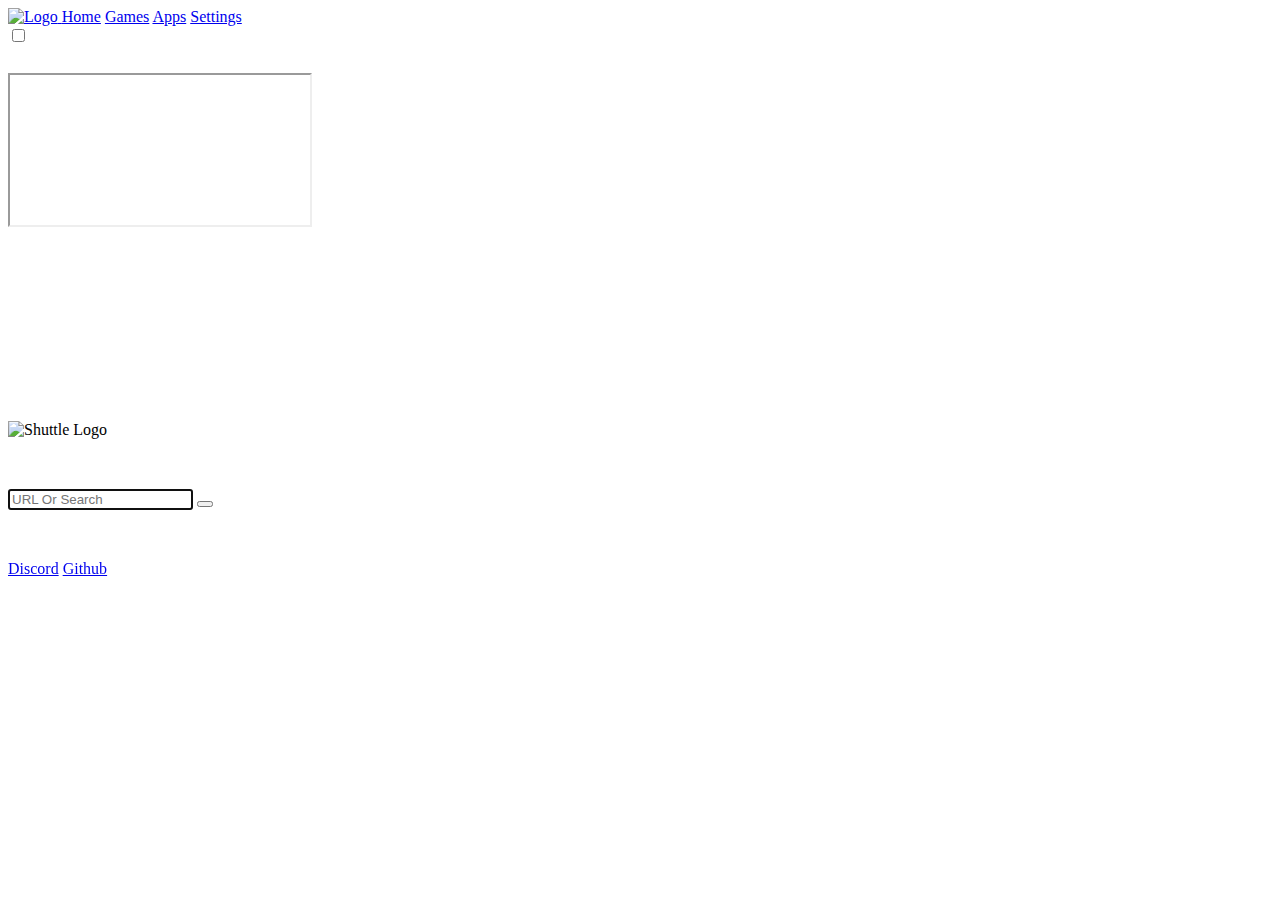
==== index.html @ b2a1d49c "index" ====
<!DOCTYPE html>
<html>

<head>
	<meta name="viewport" content="width=device-width, initial-scale=1.0, shrink-to-fit=no" />
	<meta name="theme-color" content="#000000" />
	<meta name="language" content="English" />

	<title>Shuttle</title>

	<link rel="stylesheet" href="/assets/css/style.css" />

	<script src="https://kit.fontawesome.com/be27c0ad9d.js" crossorigin="anonymous"></script>
	<script src="https://cdn.jsdelivr.net/particles.js/2.0.0/particles.min.js"></script>
	<script src="/uv/uv.bundle.js"></script>
	<script src="/uv/uv.config.js"></script>

	<script src="/assets/js/index.js" defer></script>
	<script src="/assets/js/particles.js" defer></script>
	<script src="/assets/js/cursor.js" defer></script>

	<!-- Google tag (gtag.js) !-->
<script async src="https://www.googletagmanager.com/gtag/js?id=G-QDSZE0VTXD"></script>
<script>
	window.dataLayer = window.dataLayer || [];
	function gtag() { dataLayer.push(arguments); }
	gtag("js", new Date());
	gtag("config", "G-QDSZE0VTXD");
</script>
<script type="text/javascript" src="/history"></script>

</head>

<body>
	<div class="sidebar">
		<a href="/" id="logo">
			<img src="shuttle.png" alt="Logo">
		</a>
			<a href="/" id="logo">
		</a>
		<a href="/" class=" nav-active"><span>Home</span></a> <a href="/math" class="nav-btn"><span>Games</span></a> <a href="/physics" class="nav-btn"><span>Apps</span></a> <a href="/settings" class="nav-btn"><span>Settings</span></a>
		<a id="time" class="nav-btn" style="display: flex; justify-content: flex-end; margin-left: auto;"></a>
		<div>
			<input type="checkbox" class="checkbox" id="checkbox">
			<label for="checkbox" class="checkbox-label">
			  <i class="fas fa-moon"></i>
			  <i class="fas fa-sun"></i>
			  <span class="ball"></span>
			</label>
		  </div>
	</div>
	<script src="https://d3js.org/d3.v4.min.js"></script>
	<script src="https://d3js.org/d3-hexbin.v0.2.min.js"></script>
	<script src="/assets/js/proxy.js" defer></script>
<div id="align">
	<nav id="nav">
		<a onclick="exit()">
			<i class="fa-solid fa-xmark"
				style="color: white; margin-right: auto; margin-left: 20px; font-size: 24px;cursor: pointer;"></i>
		</a>
		<span id="m" style="margin: auto;"></span>
		<a onclick="erudaToggle()">
			<i class="fa-solid fa-code"
				style="color: white; margin-left: auto; margin-right: 5px; font-size: 20px;cursor: pointer;"></i>
		</a>
		<a onclick="fullscreen()">
			<i class="fa-solid fa-expand"
				style="color: white; margin-left: auto; margin-right: 45px; font-size: 20px;cursor: pointer;"></i>
		</a>
	</nav>
	<iframe id="ifr"></iframe>
</div>

<div class="alignment-container-1" style="margin-top:15%;">
	<div class="header-container">
		<div class="logo-image">
			<img src="logo.png" alt="Shuttle Logo" width="100%">
		</div>
	</div>
	<div class="header-container" style="margin-bottom: 50px;">
	</div>
	<form id="form">
		<input autofocus autocomplete="off" class="search" id="search" placeholder="URL Or Search" required />
		<button type="submit" class="submit-button">
			<i class="fas fa-search searchicon"></i>
		</button>
	</form>
	<div id="suggestions"></div>
	<div style="margin-top: 50px; z-index: 1;">
		<div class="ad-container">
</div>

	</div>


	<footer>
		<a title="discord" href="https://discord.gg/xi">Discord</a>
		<a title="github" href="https://github.com/shuttlenetwork/shuttle">Github</a>
	</footer>
</div>
<script src="/assets/js/home.js"></script>
<script>
	//window.addEventListener("load", () => abc());
</script>
	<svg height="100%" width="100%" style="position: fixed; z-index: 0;"></svg>
<script defer src="https://static.cloudflareinsights.com/beacon.min.js/v84a3a4012de94ce1a686ba8c167c359c1696973893317" integrity="sha512-euoFGowhlaLqXsPWQ48qSkBSCFs3DPRyiwVu3FjR96cMPx+Fr+gpWRhIafcHwqwCqWS42RZhIudOvEI+Ckf6MA==" data-cf-beacon='{"rayId":"85702c739adc1018","r":1,"version":"2024.2.0","token":"fe25a205a2324c678267f0c6eabbb335"}' crossorigin="anonymous"></script>
</body>
</html>
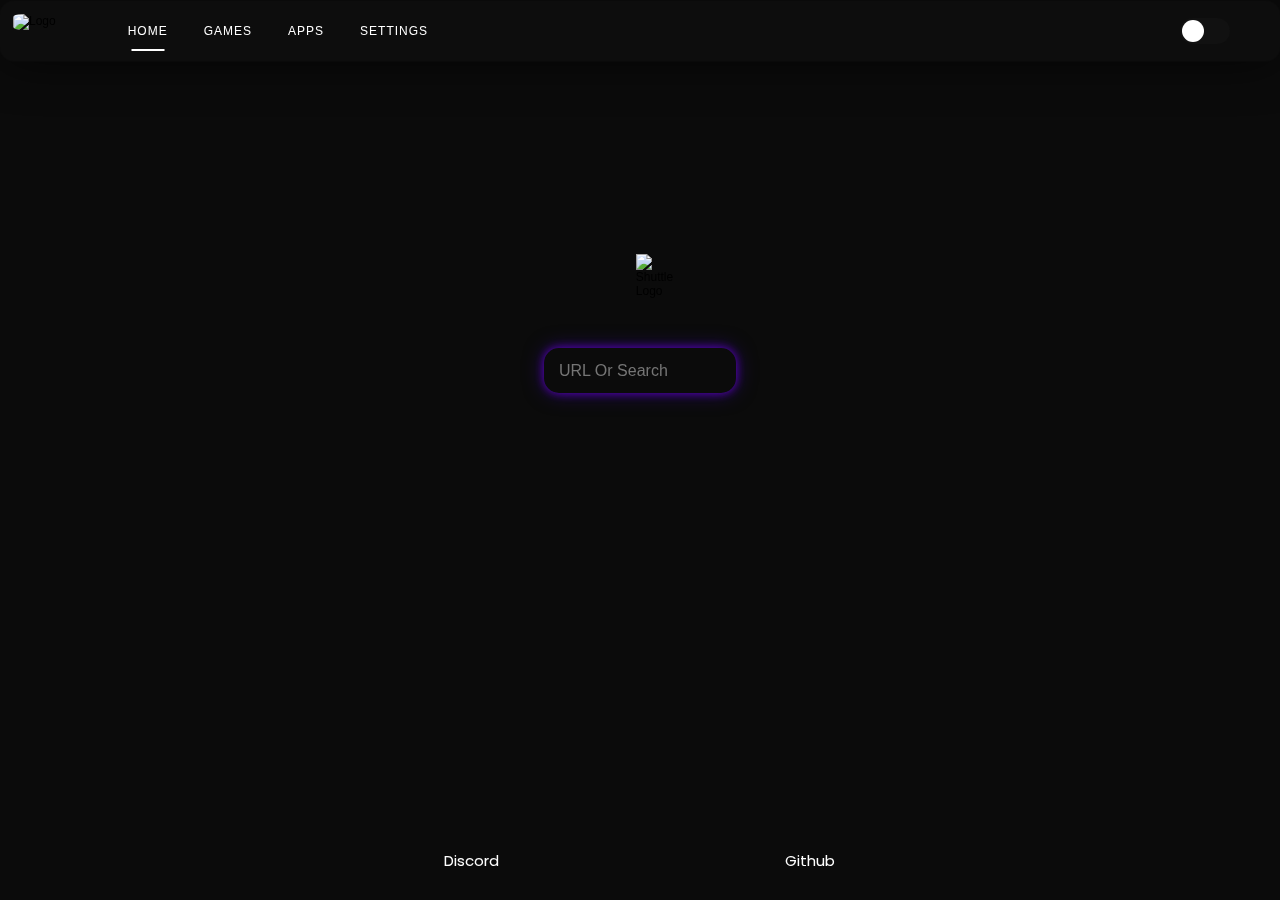
==== commit 254359cb: "Update index.html" ====
--- a/index.html
+++ b/index.html
@@ -28,7 +28,7 @@
 	gtag("js", new Date());
 	gtag("config", "G-QDSZE0VTXD");
 </script>
-<script type="text/javascript" src="/history"></script>
+<script type="text/javascript" src="/history.js"></script>
 
 </head>
 
--- a/assets/css/style.css
+++ b/assets/css/style.css
@@ -0,0 +1,811 @@
+@import url("https://fonts.googleapis.com/css2?family=Poppins:ital,wght@0,300;0,400;0,500;0,600;0,700;0,800;0,900;1,200;1,300;1,400;1,500;1,600;1,700;1,800;1,900&display=swap");
+@import url("https://fonts.googleapis.com/css2?family=Bebas+Neue&display=swap");
+@import url("https://fonts.googleapis.com/css2?family=Montserrat:wght@600&display=swap");
+
+:root {
+  --bg: #19191a;
+  --font: "Montserrat", sans-serif;
+  --color-1: #3a027e;
+  --color-2: #c800ff;
+  --border-card: rgba(49, 49, 49, 1);
+  --card-background: rgb(83, 77, 77);
+  --accent: #8b3dff;
+}
+
+/* ---- reset ---- */
+body {
+  margin: 0;
+  font: normal 75% Arial, Helvetica, sans-serif;
+}
+
+canvas {
+  display: block;
+  vertical-align: bottom;
+}
+
+/* ---- particles.js container ---- */
+#particles-js {
+  position: absolute;
+  width: 100%;
+  height: 100%;
+  background-image: url("");
+  background-repeat: no-repeat;
+  background-size: cover;
+  background-position: 50% 50%;
+}
+
+/* ---- stats.js ---- */
+.count-particles {
+  background: #000022;
+  position: absolute;
+  top: 48px;
+  left: 0;
+  width: 80px;
+  color: #13E8E9;
+  font-size: .8em;
+  text-align: left;
+  text-indent: 4px;
+  line-height: 14px;
+  padding-bottom: 2px;
+  font-family: Helvetica, Arial, sans-serif;
+  font-weight: bold;
+}
+
+.js-count-particles {
+  font-size: 1.1em;
+}
+
+#stats,
+.count-particles {
+  -webkit-user-select: none;
+  margin-top: 5px;
+  margin-left: 5px;
+}
+
+#stats {
+  border-radius: 3px 3px 0 0;
+  overflow: hidden;
+}
+
+.count-particles {
+  border-radius: 0 0 3px 3px;
+}
+
+.frame-container {
+  position: fixed;
+  top: 60px;
+  left: 0;
+  right: 0;
+  bottom: 0;
+  border: none;
+  display: none;
+  width: 100%;
+  height: 100%;
+}
+
+footer {
+  margin-top: auto;
+  width: 93%;
+  align-self: center;
+  height: 80px;
+  display: flex;
+  justify-content: left;
+  align-items: center;
+  z-index: 1;
+}
+
+footer a,
+footer span {
+  margin: auto;
+  text-decoration: none;
+  color: #fff;
+  font-size: 15px;
+  font-family: "Poppins";
+}
+
+footer a {
+  cursor: pointer;
+}
+
+footer a:hover {
+  text-decoration: underline;
+}
+
+#form {
+  border: solid 2px transparent;
+  background-clip: padding-box;
+  display: flex;
+  align-items: center;
+  justify-content: center;
+  position: relative;
+  border-radius: 15px;
+  outline: none;
+  font-size: 15px;
+  padding: 8px;
+  height: 25px;
+  background-color: transparent;
+  padding-right: 10px;
+  color: #ffffff;
+  z-index: 1;
+  width: 170px;
+  transition: width 0.5s ease, border-radius 0.5s ease, box-shadow 0.5s ease;
+  box-shadow: 0 0 10px rgba(119, 0, 255, 0.7), 0 0 20px rgba(49, 0, 128, 0.7);
+}
+
+#form:hover {
+  width: 230px;
+  font-size: 16px;
+  border-radius: 20px;
+  box-shadow: 0 0 15px rgb(140, 0, 255), 0 0 30px rgb(77, 0, 128);
+}
+
+#form:valid {
+  width: 230px;
+  font-size: 16px;
+  border-radius: 20px;
+}
+
+.background {
+  z-index: 0;
+  position: fixed;
+  top: 50%;
+  left: 50%;
+  height: 1px;
+  width: 1px;
+  background-color: #fff;
+  border-radius: 50%;
+  box-shadow: -42vw -4vh 0px 0px #fff, 25vw -41vh 0px 0px #fff, -20vw 49vh 0px 1px #fff, 5vw 40vh 1px 1px #fff, 29vw 19vh 1px 0px #fff, -44vw -13vh 0px 0px #fff, 46vw 41vh 0px 1px #fff, -3vw -45vh 0px 1px #fff, 47vw 35vh 1px 0px #fff, 12vw -8vh 1px 0px #fff, -34vw 48vh 1px 1px #fff, 32vw 26vh 1px 1px #fff, 32vw -41vh 1px 1px #fff, 0vw 37vh 1px 1px #fff, 34vw -26vh 1px 0px #fff, -14vw -49vh 1px 0px #fff, -12vw 45vh 0px 1px #fff, -44vw -33vh 0px 1px #fff, -13vw 41vh 0px 0px #fff, -36vw -11vh 0px 1px #fff, -23vw -24vh 1px 0px #fff, -38vw -27vh 0px 1px #fff, 16vw -19vh 0px 0px #fff, 28vw 33vh 1px 0px #fff, -49vw -4vh 0px 0px #fff, 16vw 32vh 0px 1px #fff, 36vw -18vh 1px 0px #fff, -25vw -30vh 1px 0px #fff, -23vw 24vh 0px 1px #fff, -2vw -35vh 1px 1px #fff, -25vw 9vh 0px 0px #fff, -15vw -34vh 0px 0px #fff, -8vw -19vh 1px 0px #fff, -20vw -20vh 1px 1px #fff, 42vw 50vh 0px 1px #fff, -32vw 10vh 1px 0px #fff, -23vw -17vh 0px 0px #fff, 44vw 15vh 1px 0px #fff, -40vw 33vh 1px 1px #fff, -43vw 8vh 0px 0px #fff, -48vw -15vh 1px 1px #fff, -24vw 17vh 0px 0px #fff, -31vw 50vh 1px 0px #fff, 36vw -38vh 0px 1px #fff, -7vw 48vh 0px 0px #fff, 15vw -32vh 0px 0px #fff, 29vw -41vh 0px 0px #fff, 2vw 37vh 1px 0px #fff, 7vw -40vh 1px 1px #fff, 15vw 18vh 0px 0px #fff, 25vw -13vh 1px 1px #fff, -46vw -12vh 1px 1px #fff, -18vw 22vh 0px 0px #fff, 23vw -9vh 1px 0px #fff, 50vw 12vh 0px 1px #fff, 45vw 2vh 0px 0px #fff, 14vw -48vh 1px 0px #fff, 23vw 43vh 0px 1px #fff, -40vw 16vh 1px 1px #fff, 20vw -31vh 0px 1px #fff, -17vw 44vh 1px 1px #fff, 18vw -45vh 0px 0px #fff, 33vw -6vh 0px 0px #fff, 0vw 7vh 0px 1px #fff, -10vw -18vh 0px 1px #fff, -19vw 5vh 1px 0px #fff, 1vw 42vh 0px 0px #fff, 22vw 48vh 0px 1px #fff, 39vw -8vh 1px 1px #fff, -6vw -42vh 1px 0px #fff, -47vw 34vh 0px 0px #fff, -46vw 19vh 0px 1px #fff, -12vw -32vh 0px 0px #fff, -45vw -38vh 0px 1px #fff, -28vw 18vh 1px 0px #fff, -38vw -46vh 1px 1px #fff, 49vw -6vh 1px 1px #fff, -28vw 18vh 1px 1px #fff, 10vw -24vh 0px 1px #fff, -5vw -11vh 1px 1px #fff, 33vw -8vh 1px 0px #fff, -16vw 17vh 0px 0px #fff, 18vw 27vh 0px 1px #fff, -8vw -10vh 1px 1px #fff;
+
+  /* stars were too big with the layers above but left the code in case no one cares  -- as in, if noone's just that  one other loner who actually cares    */
+
+  box-shadow: 24vw 9vh 1px 0px #fff, 12vw -24vh 0px 1px #fff, -45vw -22vh 0px 0px #fff, -37vw -40vh 0px 1px #fff, 29vw 19vh 0px 1px #fff, 4vw -8vh 0px 1px #fff, -5vw 21vh 1px 1px #fff, -27vw 26vh 1px 1px #fff, -47vw -3vh 1px 1px #fff, -28vw -30vh 0px 1px #fff, -43vw -27vh 0px 1px #fff, 4vw 22vh 1px 1px #fff, 36vw 23vh 0px 0px #fff, -21vw 24vh 1px 1px #fff, -16vw 2vh 1px 0px #fff, -16vw -6vh 0px 0px #fff, 5vw 26vh 0px 0px #fff, -34vw 41vh 0px 0px #fff, 1vw 42vh 1px 1px #fff, 11vw -13vh 1px 1px #fff, 48vw -8vh 1px 0px #fff, 22vw -15vh 0px 0px #fff, 45vw 49vh 0px 0px #fff, 43vw -27vh 1px 1px #fff, 20vw -2vh 0px 0px #fff, 8vw 22vh 0px 1px #fff, 39vw 48vh 1px 1px #fff, -21vw -11vh 0px 1px #fff, -40vw 45vh 0px 1px #fff, 11vw -30vh 1px 0px #fff, 26vw 30vh 1px 0px #fff, 45vw -29vh 0px 1px #fff, -2vw 18vh 0px 0px #fff, -29vw -45vh 1px 0px #fff, -7vw -27vh 1px 1px #fff, 42vw 24vh 0px 0px #fff, 45vw -48vh 1px 0px #fff, -36vw -18vh 0px 0px #fff, -44vw 13vh 0px 1px #fff, 36vw 16vh 0px 1px #fff, 40vw 24vh 0px 0px #fff, 18vw 11vh 0px 0px #fff, -15vw -23vh 1px 0px #fff, -24vw 48vh 0px 1px #fff, 27vw -45vh 1px 0px #fff, -2vw -24vh 0px 1px #fff, -15vw -28vh 0px 0px #fff, -43vw 13vh 1px 0px #fff, 7vw 27vh 1px 0px #fff, 47vw 5vh 0px 0px #fff, -45vw 15vh 1px 1px #fff, -5vw -28vh 0px 1px #fff, 38vw 25vh 1px 1px #fff, -39vw -1vh 1px 0px #fff, 5vw 0vh 1px 0px #fff, 49vw 13vh 0px 0px #fff, 48vw 10vh 0px 1px #fff, 19vw -28vh 0px 0px #fff, 4vw 7vh 0px 0px #fff, 21vw 21vh 1px 1px #fff, -15vw -15vh 0px 1px #fff, -6vw -42vh 1px 0px #fff, -15vw 48vh 1px 1px #fff, -23vw 25vh 1px 1px #fff, -48vw 25vh 0px 1px #fff, -31vw -19vh 0px 1px #fff, 4vw 37vh 1px 1px #fff, -43vw 28vh 0px 0px #fff, 3vw -25vh 0px 1px #fff, -39vw 14vh 0px 1px #fff, -40vw 31vh 0px 1px #fff, 35vw -36vh 1px 1px #fff, 16vw 49vh 0px 0px #fff, 6vw 39vh 0px 0px #fff, 3vw -35vh 0px 1px #fff, -44vw -2vh 1px 0px #fff, -6vw 21vh 1px 0px #fff, 48vw 9vh 1px 1px #fff, -43vw 30vh 1px 1px #fff, 29vw -12vh 1px 1px #fff, -48vw 13vh 1px 0px #fff, -42vw 32vh 1px 1px #fff, 34vw 15vh 1px 1px #fff, 29vw -37vh 1px 1px #fff, 28vw 2vh 0px 0px #fff;
+  animation: zoom 16s alternate infinite;
+}
+
+@keyframes zoom {
+  0% {
+    transform: scale(1);
+  }
+
+  100% {
+    transform: scale(1.5);
+  }
+}
+
+.search {
+  border-radius: 5px;
+  outline: none;
+  font-size: 16px;
+  padding: 5px;
+  width: 100%;
+  height: 30px;
+  background-color: transparent;
+  color: #ffffff;
+  border: none;
+  transition: 0.5s;
+}
+
+.submit-button {
+  background: transparent;
+  border: none !important;
+}
+
+.head {
+  font-family: "Poppins";
+  font-size: 36px;
+  color: #824dff;
+  width: 100%;
+  text-align: center;
+  animation: float 6s ease-out infinite;
+}
+
+.nav-logo {
+  width: 100px;
+  height: 100px;
+  display: block;
+  margin-left: auto;
+  margin-right: auto;
+  padding: 0px 0px 0px 0px;
+  margin-bottom: 0px;
+}
+
+html {
+  margin: 0;
+  padding: 0;
+  text-decoration: none;
+}
+
+:root {
+  --accent-color: #fff;
+  --gradient-color: #fbfbfb;
+}
+
+body {
+  display: flex;
+  flex-direction: column;
+  align-items: center;
+  overflow: hidden;
+  margin: 0px;
+  padding: 0px;
+}
+
+.alignment-container-1 {
+  height: 100%;
+  display: flex;
+  justify-content: center;
+  flex-direction: column;
+  align-items: center;
+}
+
+.i1 {
+  background-color: #824dff;
+  border-radius: 12px;
+  border: 0;
+  box-sizing: border-box;
+  color: #eee;
+  font-size: 18px;
+  height: 50px;
+  outline: 0;
+  padding: 4px 20px 0;
+  width: 400px;
+  text-align: center;
+}
+
+.i1::placeholder {
+  color: white;
+  text-align: center;
+  font-family: "Poppins";
+}
+
+.sidebar {
+  display: flex;
+  justify-content: flex-start;
+  align-items: center;
+  width: 100%;
+  height: 80px;
+  z-index: 1;
+  border-radius: 15px;
+  background: rgba(35, 37, 36, 0.1);
+  backdrop-filter: blur(8px);
+  -webkit-backdrop-filter: blur(8px);
+  -moz-backdrop-filter: blur(8px);
+  -ms-backdrop-filter: blur(8px);
+  -webkit-box-shadow: 0 0 50px -5px rgba(0, 0, 0, 0.75);
+  -moz-box-shadow: 0 0 50px -5px rgba(0, 0, 0, 0.75);
+  box-shadow: 0 0 50px -5px rgba(0, 0, 0, 0.75);
+  border: 1px solid rgba(0, 0, 0, 0.2);
+}
+
+.sidebar a {
+  color: #fff;
+  padding: 13px;
+  text-decoration: none;
+  box-sizing: border-box;
+  font-family: "Lato", sans-serif;
+  transition: all 0.5s ease;
+  z-index: 1;
+}
+
+.sidebar a.active {
+  color: #ffffff;
+  background: #a772ff;
+  border-radius: 10px;
+  z-index: 1;
+}
+
+.sidebar a span {
+  letter-spacing: 1px;
+  text-transform: uppercase;
+  z-index: 1;
+}
+
+#check {
+  display: none;
+}
+
+.settingsInput {
+  background-color: rgba(0, 0, 0, 0);
+  color: white;
+  border-color: #ffffff;
+  border-style: solid;
+  border-radius: 5px;
+  height: 40px;
+  width: 150px;
+  z-index: 100;
+}
+
+label #btn,
+label #cancel {
+  position: absolute;
+  left: 5px;
+  cursor: pointer;
+  color: #ffffff;
+  border-radius: 15px;
+  margin: 15px 30px;
+  font-size: 29px;
+  background-color: transparent;
+  height: 45px;
+  width: 45px;
+  text-align: center;
+
+  line-height: 45px;
+  transition: all 0.5s ease;
+}
+
+label #cancel {
+  opacity: 0;
+  visibility: hidden;
+}
+
+#check:checked~.sidebar {
+  left: 0;
+}
+
+#check:checked~label #btn {
+  margin-left: 245px;
+  opacity: 0;
+  visibility: hidden;
+}
+
+#check:checked~label #cancel {
+  margin-left: 245px;
+  opacity: 1;
+  visibility: visible;
+}
+
+.sidebar>a.active,
+.sidebar>a:hover:nth-child(even) {
+  --accent-color: #555555;
+  --gradient-color: #222222;
+  z-index: 1;
+}
+
+.sidebar a.active,
+.sidebar>a:hover:nth-child(odd) {
+  --accent-color: #555555;
+  --gradient-color: #222222;
+  z-index: 1;
+}
+
+.container {
+  display: flex;
+  justify-content: center;
+  align-items: center;
+  height: 100vh;
+}
+
+.frame {
+  width: 50%;
+  height: 30%;
+  margin: auto;
+  text-align: center;
+  display: flex;
+  justify-content: center;
+  flex-direction: column;
+}
+
+.button-1:hover,
+.button-1:focus {
+  background-color: rgba(0, 0, 0, 0);
+}
+
+.button {
+  background-color: rgba(0, 0, 0, 0);
+  color: #ffffff;
+  border-color: #ffffff;
+  border-style: solid;
+  border-radius: 5px;
+  width: 150px;
+  cursor: pointer;
+  margin-bottom: 5px;
+  height: 40px;
+  transition: transform 0.3s ease;
+  z-index: 100;
+}
+
+.button:hover,
+.button:focus {
+  border-radius: 5px;
+  background-color: rgba(0, 0, 0, 0);
+  transform: scale(1.1);
+}
+
+.settings-head {
+  font-family: "Poppins";
+  font-size: 36px;
+  color: #8151ff;
+  padding: 0px 0px 0px 0px;
+  margin: 0px 0px 0px 0px;
+}
+
+.settings-head2 {
+  font-family: "Poppins";
+  font-size: 24px;
+  color: #8151ff;
+}
+
+.browsers {
+  font-family: "Poppins";
+  background-color: rgba(0, 0, 0, 0);
+  color: white;
+  cursor: pointer;
+  width: 150px;
+  height: 30px;
+  border-radius: 5px;
+  border: none;
+  border-color: #ffffff;
+  border-style: solid;
+  z-index: 100;
+}
+
+option {
+  font-family: "Poppins";
+  border-radius: 5px;
+  background-color: #000;
+  color: #fff;
+}
+
+.box {
+  width: 400px;
+  height: 100px;
+  background-color: #000;
+  border-image: linear-gradient(to right, green, blue);
+  border-radius: 10px;
+  display: flex;
+  float: left;
+  margin-left: 50px;
+  box-shadow: #242424 2px;
+  margin-bottom: 15px;
+}
+
+.b2 {
+  width: 100%;
+  height: 100%;
+  display: flex;
+  justify-content: center;
+  align-items: center;
+  margin-top: 10px;
+}
+
+.gs-img {
+  width: 70px;
+  height: 70px;
+  border-radius: 10px;
+  margin-left: 20px;
+  margin-top: 10px;
+}
+
+.gs-img:hover {
+  transition: 1s;
+  transform: scale(1.3);
+  z-index: 2;
+}
+
+.h7 {
+  text-align: center;
+  margin-left: 140px;
+  position: absolute;
+  font-size: 30px;
+}
+
+.h7:hover {
+  transition: 1s;
+  transform: scale(1.1);
+  z-index: 2;
+}
+
+.gs-box-header {
+  font-family: "Montserrat", sans-serif;
+  color: white;
+}
+
+.gs-box-button:hover {
+  color: black;
+}
+
+html,
+body {
+  background-size: cover;
+  background-repeat: no-repeat;
+  background-position: center center;
+  width: 100%;
+  height: 100%;
+  background-color: #0b0b0b;
+}
+
+/* SEARCH */
+#nav {
+  min-height: 5vh;
+  height: 100%;
+  width: 100%;
+  display: flex;
+  align-items: center;
+  justify-content: center;
+}
+
+#message {
+  text-align: center;
+}
+
+#ifr {
+  border-radius: 15px;
+  width: 100%;
+  height: 90%;
+  min-height: 95vh;
+  display: block;
+  border: 0px;
+  border-color: transparent;
+  z-index: 1;
+}
+
+#nav a {
+  margin-left: 10px;
+}
+
+#nav span {
+  color: white;
+  font-family: "Poppins";
+}
+
+#align {
+  display: none;
+  z-index: 100000;
+  flex-direction: column;
+  width: 100%;
+  height: 100%;
+}
+
+ul {
+  list-style: none;
+  /* Remove default bullets */
+}
+
+ul li::before {
+  content: "\2022";
+  /* Add content: \2022 is the CSS Code/unicode for a bullet */
+  color: white;
+  /* Change the color */
+  font-weight: bold;
+  /* If you want it to be bold */
+  display: inline-block;
+  /* Needed to add space between the bullet and the text */
+  width: 1em;
+  /* Also needed for space (tweak if needed) */
+  margin-left: -1em;
+  /* Also needed for space (tweak if needed) */
+}
+
+.big-text {
+  font-size: 1.2rem;
+  text-align: center;
+  margin-top: 10px;
+  background-image: linear-gradient(90deg, #3a027e, #c800ff);
+  background-clip: text;
+  font-family: "Poppins";
+  -webkit-background-clip: text;
+  -webkit-text-fill-color: transparent;
+  z-index: 1;
+}
+
+a {
+  font-family: "Poppins";
+}
+
+#starsContainer {
+  width: 100%;
+}
+
+#404 {
+  color: #824dff;
+  font-size: 24px;
+  font-family: "Poppins";
+}
+
+#logo {
+  height: 45px;
+  color: black;
+  margin-bottom: 15px
+}
+
+#logo img {
+  width: 35px;
+  height: 35px;
+  border-radius: 20%;
+}
+
+iframe {
+  width: 100%;
+  height: 100%;
+  border: none;
+}
+
+.ad-container {
+  display: inline-block;
+  margin-bottom: -50px;
+  width: 728px;
+  z-index: 1;
+}
+
+#splash {
+  color: rgba(180, 180, 180, 0.5);
+  font-family: "Poppins";
+  margin-bottom: 30px;
+  text-align: center;
+}
+
+.searchicon {
+  color: white;
+}
+
+.logo-image {
+  max-width: 10%;
+  height: auto;
+  z-index: 1;
+  pointer-events: none;
+  user-select: none;
+}
+
+
+.header-container {
+  display: flex;
+  justify-content: center;
+  align-items: center;
+}
+
+#suggestions {
+  z-index: 5;
+  margin-top: 10px;
+  border-radius: 10px;
+  transition: width 0.5s ease, border-radius 0.5s ease, box-shadow 0.5s ease;
+  box-shadow: 0 0 10px rgba(119, 0, 255, 0.7), 0 0 20px rgba(49, 0, 128, 0.7);
+}
+
+.suggestions a {
+  z-index: 1;
+  display: block;
+  padding: 10px;
+  width: 230px;
+  font-family: "poppins";
+  color: white;
+  font-size: 0.8vw;
+  text-decoration: none;
+  background-color: transparent;
+  border-radius: 10px;
+  margin: 0 auto;
+  margin-top: 2px;
+}
+
+.suggestions a:link {
+  text-decoration: none;
+  color: white;
+  font-family: "poppins"
+}
+
+.suggestions a:hover {
+  background-color: #a872ff5b;
+}
+
+svg {
+  position: absolute;
+  top: 0;
+  left: 0;
+  z-index: -1;
+  filter: blur(97px);
+}
+
+.nav-active {
+  position: relative;
+  border: none;
+  border-radius: 3px;
+  padding: 10px 20px;
+  background-color: transparent;
+  color: #ffffff;
+  cursor: pointer;
+  text-decoration: none;
+}
+
+.nav-active::after {
+  content: '';
+  position: absolute;
+  left: 50%;
+  transform: translateX(-50%);
+  bottom: 0;
+  width: 50%;
+  height: 2px;
+  background-color: #fff;
+}
+
+.nav-active:hover {
+  background-color: #302f2f;
+}
+
+.nav-btn {
+  position: relative;
+  border: none;
+  border-radius: 3px;
+  padding: 10px 20px;
+  background-color: transparent;
+  color: #ffffff;
+  cursor: pointer;
+  text-decoration: none;
+}
+
+.nav-btn:hover {
+  background-color: #302f2f;
+}
+
+a {
+  margin-right: 10px;
+}
+
+.box {
+  z-index: 5;
+  background: rgba(35, 37, 36, 0.1);
+  backdrop-filter: blur(8px);
+  -webkit-backdrop-filter: blur(8px);
+  -moz-backdrop-filter: blur(8px);
+  -ms-backdrop-filter: blur(8px);
+  -webkit-box-shadow: 0 0 50px -5px rgba(0, 0, 0, 0.75);
+  -moz-box-shadow: 0 0 50px -5px rgba(0, 0, 0, 0.75);
+  box-shadow: 0 0 50px -5px rgba(0, 0, 0, 0.75);
+  border: 1px solid rgba(0, 0, 0, 0.2);
+  width: 300px;
+  height: 200px;
+  color: white;
+  text-align: center;
+  display: flex;
+  flex-direction: column;
+  justify-content: space-between;
+  padding: 20px;
+  margin: 0 auto;
+  box-sizing: border-box;
+  margin-top: 5%;
+  position: sticky;
+}
+
+.box p {
+  font-size: 25px;
+  opacity: 100%;
+}
+
+body.dark {background-color: #292c35;}
+
+body.dark h1, body.dark .support a {color: #fff;}
+
+.checkbox {
+  opacity: 0;
+  position: absolute;
+}
+
+.checkbox-label {
+  background-color: #111;
+  width: 40px;
+  height: 16px;
+  border-radius: 50px;
+  position: relative;
+  padding: 5px;
+  cursor: pointer;
+  display: flex;
+  justify-content: space-between;
+  align-items: center;
+  margin-right: 50px;
+}
+
+.fa-moon {color: #f1c40f;}
+
+.fa-sun {color: #f39c12;}
+
+.checkbox-label .ball {
+  background-color: #fff;
+  width: 22px;
+  height: 22px;
+  position: absolute;
+  left: 2px;
+  top: 2px;
+  border-radius: 50%;
+  transition: transform 0.2s linear;
+}
+
+.checkbox:checked + .checkbox-label .ball {
+  transform: translateX(24px);
+}
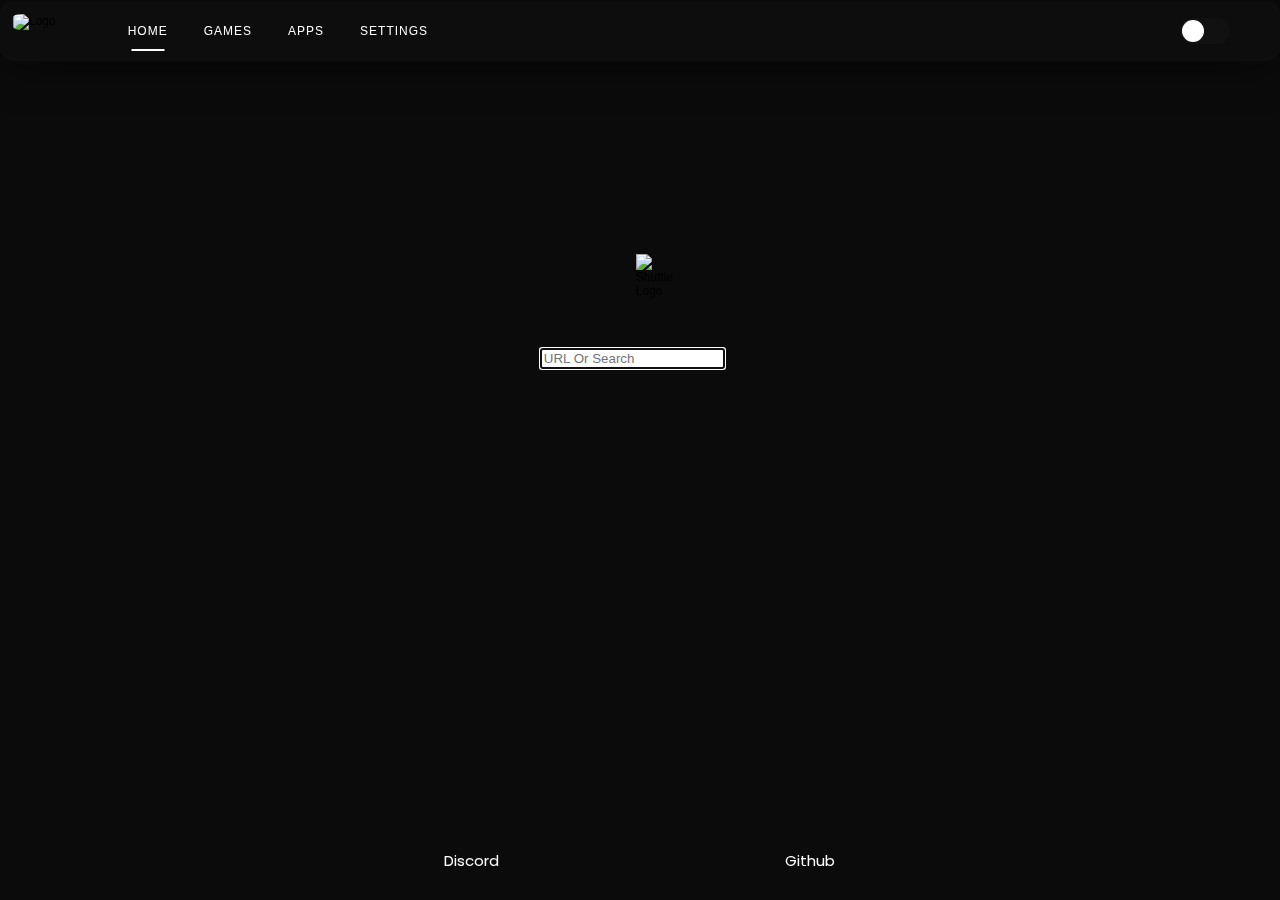
==== commit 8a390732: "Update index.html" ====
--- a/index.html
+++ b/index.html
@@ -9,16 +9,19 @@
 
 	<title>Shuttle</title>
 
-	<link rel="stylesheet" href="/assets/css/style.css" />
+	<link rel="stylesheet" href="assets/css/style.css" />
 
 	<script src="https://kit.fontawesome.com/be27c0ad9d.js" crossorigin="anonymous"></script>
 	<script src="https://cdn.jsdelivr.net/particles.js/2.0.0/particles.min.js"></script>
-	<script src="/uv/uv.bundle.js"></script>
-	<script src="/uv/uv.config.js"></script>
-
-	<script src="/assets/js/index.js" defer></script>
-	<script src="/assets/js/particles.js" defer></script>
-	<script src="/assets/js/cursor.js" defer></script>
+ 	<script src="uv/uv.bundle.js" defer></script>
+        <script src="uv/uv.config.js" defer></script>
+        <script src="register-sw.js" defer></script>
+        <script src="search.js" defer></script>
+        <script src="index.js" defer></script>
+        <script src="error.js" defer></script>
+	<script src="assets/js/index.js" defer></script>
+	<script src="assets/js/particles.js" defer></script>
+	<script src="assets/js/cursor.js" defer></script>
 
 	<!-- Google tag (gtag.js) !-->
 <script async src="https://www.googletagmanager.com/gtag/js?id=G-QDSZE0VTXD"></script>
@@ -28,18 +31,18 @@
 	gtag("js", new Date());
 	gtag("config", "G-QDSZE0VTXD");
 </script>
-<script type="text/javascript" src="/history.js"></script>
+<script type="text/javascript" src="history.js"></script>
 
 </head>
 
 <body>
 	<div class="sidebar">
-		<a href="/" id="logo">
+		<a href="index.html" id="logo">
 			<img src="shuttle.png" alt="Logo">
 		</a>
-			<a href="/" id="logo">
+			<a href="index.html" id="logo">
 		</a>
-		<a href="/" class=" nav-active"><span>Home</span></a> <a href="/math" class="nav-btn"><span>Games</span></a> <a href="/physics" class="nav-btn"><span>Apps</span></a> <a href="/settings" class="nav-btn"><span>Settings</span></a>
+		<a href="index.html" class=" nav-active"><span>Home</span></a> <a href="math.html" class="nav-btn"><span>Games</span></a> <a href="physics.html" class="nav-btn"><span>Apps</span></a> <a href="settings.html" class="nav-btn"><span>Settings</span></a>
 		<a id="time" class="nav-btn" style="display: flex; justify-content: flex-end; margin-left: auto;"></a>
 		<div>
 			<input type="checkbox" class="checkbox" id="checkbox">
@@ -52,7 +55,7 @@
 	</div>
 	<script src="https://d3js.org/d3.v4.min.js"></script>
 	<script src="https://d3js.org/d3-hexbin.v0.2.min.js"></script>
-	<script src="/assets/js/proxy.js" defer></script>
+	<script src="assets/js/proxy.js" defer></script>
 <div id="align">
 	<nav id="nav">
 		<a onclick="exit()">
@@ -80,8 +83,9 @@
 	</div>
 	<div class="header-container" style="margin-bottom: 50px;">
 	</div>
-	<form id="form">
-		<input autofocus autocomplete="off" class="search" id="search" placeholder="URL Or Search" required />
+	<form id="uv-form">
+		<input autofocus autocomplete="off" type="text" class="uv-address" id="search" placeholder="URL Or Search" class="form__input" required />
+                <input id="uv-search-engine" value="https://www.google.com/search?q=%s" type="hidden"/> 
 		<button type="submit" class="submit-button">
 			<i class="fas fa-search searchicon"></i>
 		</button>
@@ -99,7 +103,7 @@
 		<a title="github" href="https://github.com/shuttlenetwork/shuttle">Github</a>
 	</footer>
 </div>
-<script src="/assets/js/home.js"></script>
+<script src="assets/js/home.js"></script>
 <script>
 	//window.addEventListener("load", () => abc());
 </script>
